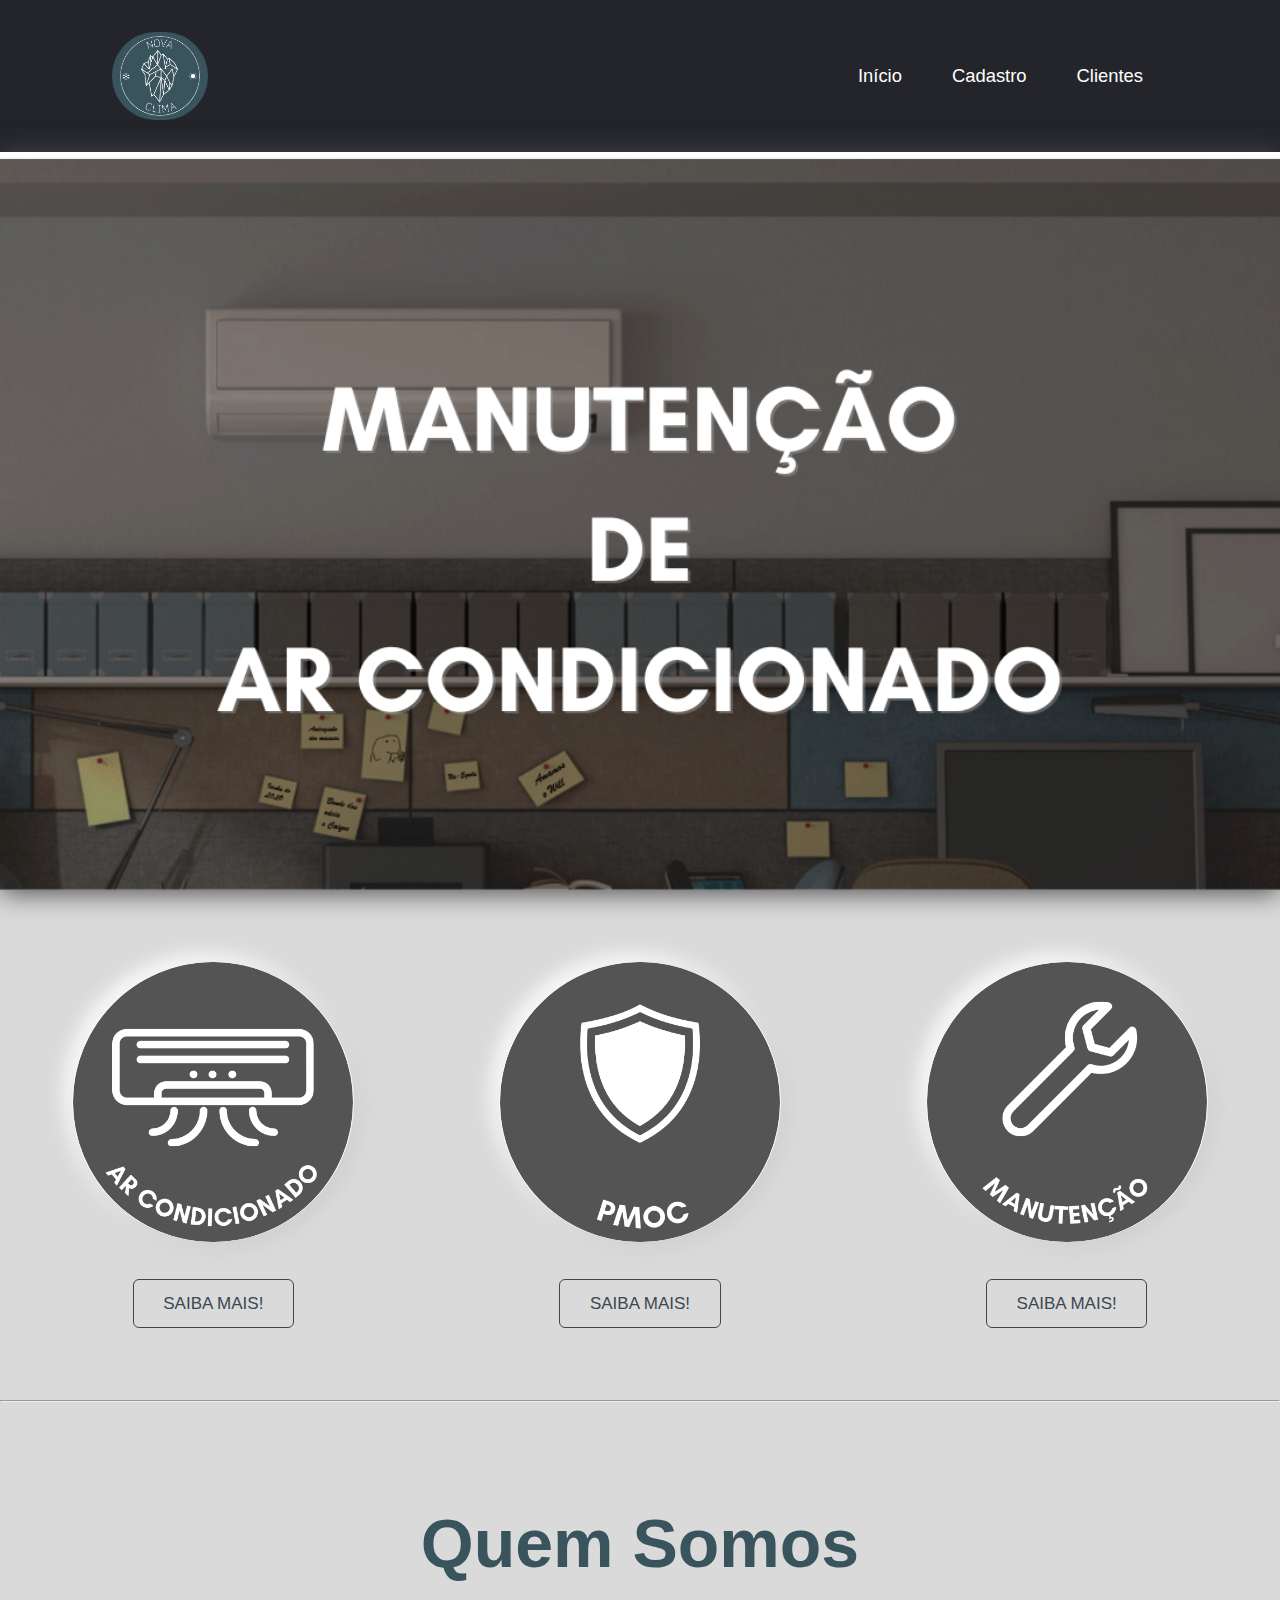
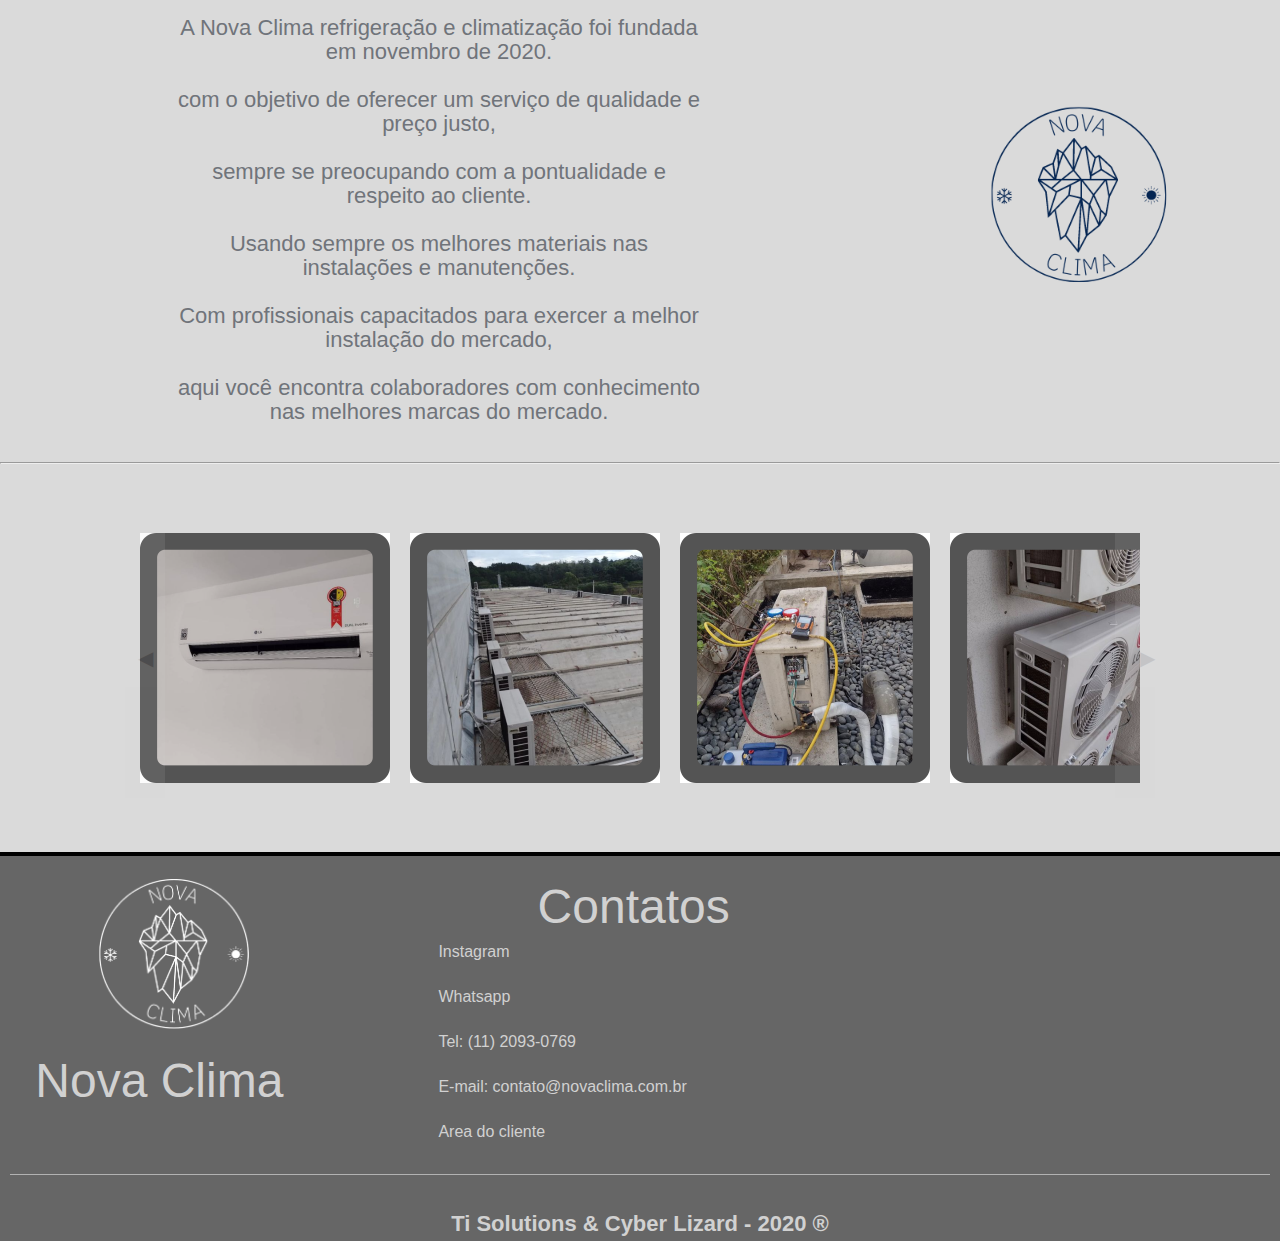
==== adm.html @ fc04b2df "ok" ====
<!doctype html>
<html lang="pt-br">

    <head>
        <meta charset="UTF-8">
        <meta http-equiv="X-UA-Compatible" content="IE=edge">
        <meta name="viewport" content="width=device-width, initial-scale=1.0">
        <link href="imagens/logo.png" rel="icon">
        <link href="css/reset.css" rel="stylesheet">
        <link href="css/style.css" rel="stylesheet">
        <link href="css/media.css" rel="stylesheet">
        <title>nova Clima</title>
    </head>
    
    <body>
        <header>
            <!-- section-home -->
            <section id="section-home">
            <nav class="nav-bar">
                <div class="logo">
                  <a href="index.html"><img src="imagens/logo.png" class="logo" /></a>
                </div>
                <div class="nav-list">
                    <ul>
                      <li class="nav-item"><a href="adm.html" class="nav-link"> Início</a></li>
                      <li class="nav-item"><a href="cad.html" class="nav-link"> Cadastro</a></li>
                      <li class="nav-item"><a href="listaCliente.html" class="nav-link"> Clientes</a></li>
                    </ul>
                </div>
            
    
                <div class="mobile-menu-icon">
                    <button onclick="menuShow()"><img class="icon" src="imagens/menu_white_36dp.svg" alt=""></button>
                </div>
            </nav>
            <div class="mobile-menu">
              <ul>
                <li class="nav-item"><a href="adm.html" class="nav-link"> Início</a></li>
                      <li class="nav-item"><a href="cad.html" class="nav-link"> Cadastro</a></li>
                      <li class="nav-item"><a href="listaCliente.html" class="nav-link"> Clientes</a></li>
              </ul>
        </header>

                <div class="banner-content">
                </div>
            </section>
             <!-- section-serviços -->
            <section id="section-servicos">
                <br>
                <br>
                <br>
                <br>
                <div class="servicos">
                    <a href="servicos.html#ArServ"><img src="imagens/ar.jpg" class="ar" /><br><button class="btn"> saiba mais! </button></a>
                    <a href="servicos.html#PmocServ"><img src="imagens/Pmoc.jpg" class="pmoc" /><br><button class="btn"> saiba mais! </button></a>
                    <a href="servicos.html#ManuServ"><img src="imagens/manutencao.jpg" class="manu" /><br><button class="btn"> saiba mais! </button></a>
                </div>
            </section>
            <br><br><br><br>
            <hr>
            <section id="section-quem_somos">
                    <h1>Quem Somos</h1>
                <table>
                    <tr>
                      
                        <td></td><td></td><td></td><td></td><td></td><td></td><td></td><td></td><td></td><td></td><td></td><td></td><td></td><td></td><td></td><td></td><td></td><td></td>
                        <td></td><td></td><td></td><td></td><td></td><td></td><td></td><td></td><td></td><td></td><td></td><td></td><td></td><td></td><td></td><td></td><td></td><td></td>
                        <td></td><td></td><td></td><td></td><td></td><td></td><td></td><td></td><td></td><td></td><td></td><td></td><td></td><td></td><td></td><td></td><td></td><td></td>
                      <td><p>A Nova Clima refrigeração e climatização foi fundada em novembro de 2020.</br><br>
                        com o objetivo de oferecer um serviço de qualidade e preço justo, <br><br>sempre se preocupando com a pontualidade e respeito ao cliente.<br><br>
                        Usando sempre os melhores materiais nas instalações e manutenções.<br><br> Com profissionais capacitados para exercer a melhor instalação do mercado, 
                        <br><br>aqui você encontra colaboradores com conhecimento nas melhores marcas do mercado.</p></td> 
                        <td></td><td></td><td></td><td></td><td></td><td></td><td></td><td></td><td></td><td></td><td></td><td></td><td></td><td></td><td></td><td></td><td></td><td></td>
                        <td></td><td></td><td></td><td></td><td></td><td></td><td></td><td></td><td></td><td></td><td></td><td></td><td></td><td></td><td></td><td></td><td></td><td></td>
                        <td></td><td></td><td></td><td></td><td></td><td></td><td></td><td></td><td></td><td></td><td></td><td></td><td></td><td></td><td></td><td></td><td></td><td></td>
                        <td><img  width="400" height="400" src='imagens/logoblk.png'/></td>
                    </tr>
                    
                   
                  </table>
            </section>
            <br>
            <br>
            <hr>
            <br>
            <br>
            <br>
            <section>
                <div class="container">
                    <button class="arrow-left control" aria-label="Previous image">◀</button>
                    <button class="arrow-right control" aria-label="Next Image">▶</button>
                    <div class="gallery-wrapper">
                      <div class="gallery">
                        <img src="imagens/1.png" alt="1" class="item current-item">
                        <img src="imagens/2.png" alt="2" class="item current-item">
                        <img src="imagens/3.png" alt="3" class="item current-item">
                        <img src="imagens/4.png" alt="4" class="item current-item">
                        <img src="imagens/5.png" alt="1" class="item current-item">
                        <img src="imagens/6.png" alt="2" class="item current-item">
                        <img src="imagens/7.png" alt="3" class="item current-item">
                        <img src="imagens/2.png" alt="2" class="item current-item">
                        <img src="imagens/3.png" alt="3" class="item current-item">
                        <img src="imagens/4.png" alt="4" class="item current-item">
                        <img src="imagens/5.png" alt="1" class="item current-item">
                        <img src="imagens/6.png" alt="2" class="item current-item">
                        <img src="imagens/7.png" alt="3" class="item current-item">
                        <img src="imagens/2.png" alt="2" class="item current-item">
                        <img src="imagens/3.png" alt="3" class="item current-item">
                        <img src="imagens/4.png" alt="4" class="item current-item">
                        <img src="imagens/5.png" alt="1" class="item current-item">
                        <img src="imagens/6.png" alt="2" class="item current-item">
                        <img src="imagens/7.png" alt="3" class="item current-item">
                        <img src="imagens/2.png" alt="2" class="item current-item">
                        <img src="imagens/3.png" alt="3" class="item current-item">
                        <img src="imagens/4.png" alt="4" class="item current-item">
                        <img src="imagens/5.png" alt="1" class="item current-item">
                        <img src="imagens/6.png" alt="2" class="item current-item">
                        <img src="imagens/7.png" alt="3" class="item current-item">
                      </div>
                    </div>
                  </div>
            </section>
        <main>
    </div>
    <br>
    <br>
    <br>
    <footer>
        <div class="wrapper">
            <div class="footer-box">
                <div class="company-footer">
                    <img src="imagens/logo.png" id="logofooter">
                    <h2>Nova Clima</h2>
                </div>
            </div>
            <div class="footer-box" id="section-contatos" class="sumir">
                <h2>Contatos</h2>
                <br>
                
                
                <ul class="footer-list">
   
                    <li>
                        <a href="https://www.instagram.com/_novaclima/" target="_blank" class="sumir">
                            <i class="fab fa-instagram"></i>
                            <span>Instagram</span>
                        </a>
                    </li>
                    <li>
                        <a href="https://api.whatsapp.com/send?phone=5511979642721&text=Ol%C3%A1%2C%20poderia%20me%20ajudar%3F" target="_blank" class="sumir">
                            <i class="fab fa-Whatsapp"></i>
                            <span>Whatsapp</span>
                        </a>
                    </li>
                    <li>
                        <a class="sumir">
                            <i class="fab fa-telefone"></i>
                            <span>Tel: (11) 2093-0769</span>
                        </a>
                    </li>
                    <li>
                        <a class="sumir">
                            <i class="fab fa-Email"></i>
                            <span>E-mail: contato@novaclima.com.br</span>
                        </a>
                    </li>
                    <li>
                        <a href="login.html" target="_blank" class="areacliente">
                            <i class="fab fa-Area"></i>
                            <span>Area do cliente</span>
                        </a>
                    </li>
                </ul>
            </div>
        </div>
        <div class="footer-bottom">
            <div class="wrapper">
                <p>Ti Solutions & Cyber Lizard - 2020 ®</p>
            </div>
        </div>
    </footer>
    <script src="script.js"></script><script src="scriptSlide.js"></script>
</body>

</html>
---- css/style.css ----
* {
    margin: 0;
    padding: 0;
}
body{
    background-color: #dadada;
}
html {
    font-family:'Open Sans', sans-serif;
}

textarea {
    font-family:'Open Sans', sans-serif;
}

a {
    transition: .5s;
}

p {
    color: #70747a;
    text-align: center;
    padding-top: 2rem;
    font-size: 22px;
    line-height: 24px;
    margin-left: 3em;
    margin-right: 3em;
}

h1 {
    font-size: 68px;
    color: #70747a;
    text-align: center;
    padding-top: 2em;
}

h2,h3 {
    font-size: 48px;
    color: #70747a;
    text-align: center;
    padding-top: 1rem;
    line-height: 24px;
}
p {
    font-size: 22px;
}

nav {
    position: relative;
}

section {
    padding-top: 0px;
}

@import url('https://fonts.googleapis.com/css2?family=Inter:wght@200;300;400;500&display=swap');
* {
    padding: 0;
    margin: 0;
    font-family: 'Inter', sans-serif;
}

header {
    background-color: #24252a;
    box-shadow: 0px 3px 10px #464646;
}

.nav-bar {
    display: flex;
    justify-content: space-between;
    padding: 2rem 7rem;

}

.logo {
    display: flex;
    align-items: center;
}

.logo h1 {
    color: #fff;
}

.nav-list {
    display: flex;
    align-items: center;
}

.nav-list ul {
    display: flex;
    justify-content: center;
    list-style: none;
}

.nav-item {
    margin: 0 15px;
    padding: 10px;
}

.nav-item:hover{
  color: #ffffff;
  background-color: #3b4753;
  padding: 9px;
  border-radius: 10px;
  display:  inline;
}

.nav-link {
    text-decoration: none;
    font-size: 1.15rem;
    color: #fff;
    font-weight: 500;
}

.login-button button {
    margin-top: 18px;
    border: none;
    padding: 15px 15px;
    border-radius: 5px;
    background-color:  rgb(58, 84, 94)!important;
}

.login-button button a {
  height: 80px;
    text-decoration: none;
    color: #fff;
    font-weight: 500;
    font-size: 1.1rem;
}

.login-button button:hover{
  color: rgb(100, 100, 100) !important;
    font-weight: bold !important;
    /*background-color: #4ba9ce !important;*/
    display: inline !important;
    padding: 15px 25px !important;
}

.mobile-menu-icon {
    display: none;
}

.mobile-menu {
    display: none;
}

@media screen and (max-width: 730px) {
    .nav-bar {
        padding: 1.5rem 4rem;
    }
    .nav-item {
        display: none;
    }
    .login-button {
        display: none;
    }
    .mobile-menu-icon {
        display: block;
    }
    .mobile-menu-icon button {
        background-color: transparent;
        border: none;
        cursor: pointer;
    }
    .mobile-menu ul {
        display: flex;
        flex-direction: column;
        text-align: center;
        padding-bottom: 1rem;
    }
    .mobile-menu .nav-item {
        display: block;
        padding-top: 1.2rem;
    }
    .mobile-menu .login-button {
        display: block;
        padding: 1rem 2rem;
    }
    .mobile-menu .login-button button {
        width: 100%;
    }
    .open {
        display: block;
    }
}
.logo {
  height: 80px!important;
  padding:4px!important;
  border-radius: 50px!important;
  animation: .6s!important;
  background-color: rgb(58, 84, 94)!important;
}

.logo:hover {
  height: 80px!important;
  padding: 5px!important;
  animation: .10s!important;
  border-radius: 80px!important;
  animation: .5s!important;
}

.banner-content {
    color: aliceblue;
    background-image: url('../imagens/banner.png');
    background-size: cover;
    background-position: center;
    padding-top: 43em;
    height: 50px;
    box-shadow: 0px 3px 25px #4d4d50;
    

}
.banner-content p {
    color: aliceblue;
    text-align: center;
    font-weight: bold;
}

.banner-content p h1 {
    color: aliceblue;
    text-align: center;
    font-weight: bold;
}

.banner-content li{
    color: aliceblue !important;
    display: flex;
    width: 9%;
    position: relative;
    margin-left: auto;
    margin-right: auto;
    padding-left: 0;
    font-family:'Open Sans', sans-serif !important;
}

.banner-content li:hover {
    color: white !important;
    font-weight: bold !important;
}

.mais_btn {
    font-size: 16px;
    color: white !important;
    font-weight: bold !important;
    text-decoration: none;
    width: 100px;
    padding: 14px 24px;
    background-color: rgb(98, 141, 158);
    border-radius: 10px;
}

.mais_btn:hover {
    color: rgb(100, 100, 100) !important;
    font-weight: bold !important;
    background-color: #a2e2fc !important;
    padding: 15px 25px;
}

.servicos {
    margin-left: 0;
    margin-right: 0;
    position: relative;
    display: flex;
    padding: 0;
}

.servicos a {
    text-decoration: none;
    color: #70747a;
    display: inline-block;
    text-align: center;
    position:static;
    font-size: 2em;
    margin-left: auto;
    margin-right: auto;
    position: relative;
    
}

.ar,.manu,.pmoc {
    height: 280px;
    width: 280px;
    padding-left: 1px;
    padding-right: 1px;
    display: flex;
    margin-left: auto;
    margin-right: auto;
    position: relative;
    animation: .5s;
    border-radius: 195px;
    background: #f7f7f7;
    box-shadow:  7px 7px 19px #cfcfcf,
                 -7px -7px 19px #ffffff;
}

.ar:hover,.manu:hover,.pmoc:hover {
    height: 285px;
    width: 285px;
    /*filter: invert(100%);*/
    animation: .10s;
    padding-left: 2px;
    padding-right: 2px;
    display: flex;
    margin-left: auto;
    margin-right: auto;
    position: relative;
}

form {
    color: rgb(0, 0, 0);
    background-size: cover;
    background-position: center;
    padding-top: 10em;
    padding-left: 2em;
    height: 120px;
}

form input {
    background-color: rgb(58, 84, 94);
    color: aliceblue;
    border-radius: 7px;
    border: none;
    padding: 10px;
    font-size: 30px;
    width: 400px;
    height: 50px;
}

form input ::placeholder {
    padding: 100px;
}

#assunto {
    background-color: transparent;
    color: rgb(97, 97, 97);
    border-radius: 10px;
    border-color: #24252a;
    width: 290px;
    height: 50px;
    font-size:larger;
}

#assunto option {
    width: 100px;
    height: 20px;
    color: #24252a;
    border:#24252a;
    background-color: #dadada;
    border-radius: 20px;
    display:  inline;
}

#btnEnviar {
    width: 150px !important;
    height: 40px !important;
    background-color: #70747a !important;
    color: aliceblue;
}

#btnEnviar:hover {
    color: rgb(255, 255, 255) !important;
    font-weight: bold !important;
    background-color: rgb(58, 84, 94) !important;
    display: inline !important;
    padding: 10px !important;
}

textarea {
    width: 300px;
    height: 150px;
    color: aliceblue;
    background-color: rgb(58, 84, 94);
    border: none;
    border-radius: 7px;
}

h1 {
    color: rgb(58, 84, 94);
    padding-top: 1.5em;
    padding-bottom: 0;
}

.gelo {
    display: flex;
    margin-left: auto;
    margin-right: auto;
    position: relative;
}

.btnVoltar {
    text-align: center;
    font-size: 20px;
    color: white !important;
    font-weight: bold !important;
    text-decoration: none !important;
    width: 100px;
    padding: 14px 24px;
    background-color: rgb(98, 141, 158);
    border-radius: 10px; 
    border: none;
    display: flex;
    margin-left: auto;
    margin-right: auto;
    position: relative;
}

.btnVoltar:hover {
    text-decoration: none;
    font-size: 22px;
    color: white !important;
    font-weight: bold !important;
    text-decoration: none;
    width: 100px;
    padding: 16px 26px;
    background-color: rgb(47, 123, 153);
    border-radius: 10px; 
}
#PMOCServ p{
    padding-left: 2em;
    align-items: center !important;
}

#ArServ p{
    padding-left: 2em;
    align-items: center !important;
}

#ManuServ{
    padding-left: 2em;
    align-items: center !important;
}

footer {
	background-color: #666 !important;
	padding: 10px!important;
	padding-bottom: 5px!important;
	border-top: 4px solid #000000!important;
}

footer h2, footer p, footer a, footer span {
	color: #D1D1D1!important;
}

footer h2 {
	font-weight: 300!important;
}

footer a {
	text-decoration: none!important;
}

footer ul {
	padding: 0!important;
}

footer li {
	list-style: none!important;
}

.footer-box {
	width: 31%!important;
	padding: 1%!important;
	float: left!important;
}

footer .wrapper:after {
	clear: both!important;
	content: ""!important;
	display: block!important;
}

.company-footer {
	width: 70%!important;
}

.company-footer h2 {
	margin-top: 20px!important;
}

.company-footer h2, .company-footer p {
	margin-bottom: 20px!important;
}

.footer-list li {
	margin-bottom: 15px!important;
}

.footer-list a {
	transition: 0.5s!important;
}

.footer-list a:hover {
	color: #FFF!important;
}

.footer-list li:after {
	clear: both!important;
	content: ""!important;
	display: block!important;
}

.articles-footer {
	width: 80%!important;
}

.footer-list.footer-article-list span {
	display: block!important;
	float: none!important;
}

.fab {
	font-size: 30px!important;
	margin-right: 10px!important;
	float: left!important;
}

.footer-list li span {
	float: left!important;
	height: 30px!important;
	line-height: 30px!important;
}

.footer-bottom {
	border-top: 1px solid #B2B2B2!important;
}

.footer-bottom p {
	font-weight: 600!important;
	margin-top: 5px!important;
}

#logofooter {
    height: 150px;
    padding-left: 28%;
}


form {
    text-align: center;
    
}

label {
    font-size: 25px;
}

.imgServ{
    border-radius: 21px;
    background: linear-gradient(225deg, #ffffff, #e6e6e6);
    box-shadow:  -24px 24px 51px #737373,
                 24px -24px 51px #ffffff;

}

.input {
    line-height: 28px;
    border: 2px solid transparent;
    border-bottom-color: #777;
    padding: .2rem 0;
    outline: none;
    background-color: transparent;
    color: #0d0c22;
    transition: .3s cubic-bezier(0.645, 0.045, 0.355, 1);
   }
   
   .input:focus, input:hover {
    outline: none;
    padding: .2rem 1rem;
    border-radius: 1rem;
    border-color: rgb(58, 84, 94);
   }
   
   .input::placeholder {
    color: #777;
   }
   
   .input:focus::placeholder {
    opacity: 0;
    transition: opacity .3s;
   }

   /* btn */
   .btn {
    --color: #3b4753;
    --color2: rgb(255, 255, 255);
    padding: 0.8em 1.75em;
    background-color: transparent;
    border-radius: 6px;
    border: .3px solid var(--color);
    transition: .5s;
    position: relative;
    overflow: hidden;
    cursor: pointer;
    z-index: 1;
    font-weight: 300;
    font-size: 17px;
    font-family: 'Roboto', 'Segoe UI', sans-serif;
    text-transform: uppercase;
    color: var(--color);
   }
   
   .btn::after, .btn::before {
    content: '';
    display: block;
    height: 100%;
    width: 100%;
    transform: skew(90deg) translate(-50%, -50%);
    position: absolute;
    inset: 50%;
    left: 25%;
    z-index: -1;
    transition: .5s ease-out;
    background-color: var(--color);
   }
   
   .btn::before {
    top: -50%;
    left: -25%;
    transform: skew(90deg) rotate(180deg) translate(-50%, -50%);
   }
   
   .btn:hover::before {
    transform: skew(45deg) rotate(180deg) translate(-50%, -50%);
   }
   
   .btn:hover::after {
    transform: skew(45deg) translate(-50%, -50%);
   }
   
   .btn:hover {
    color: var(--color2);
   }
   
   .btn:active {
    filter: brightness(.7);
    transform: scale(.98);
   }

   #input{
    line-height: 28px!important;
    border: 2px solid transparent!important;
    border-bottom-color: #777!important;
    padding: .2rem 0!important;
    outline:auto !important;
    background-color: transparent!important;
    color: #0d0c22!important;
    transition: .3s cubic-bezier(0.645, 0.045, 0.355, 1)!important;
   }

   .card {
    width: 190px;
    height: 254px;
    background: rgb(46, 44, 44);
    transition: all 300ms;
    border-radius: 14px;
    margin-left: auto;
    margin-right: auto;
    position: relative;
    padding: auto;
   }
   
   .card:hover {
    opacity: 0.8;
    transform: scale(1.10);
   }

   .container {
    position: relative;
    padding: 15px;
    max-width: 1000px;
    margin: 0 auto;
  }
  
  .gallery-wrapper {
    overflow-x: auto;
  }
  
  .arrow-left,
  .arrow-right {
    position: absolute;
    top: 0;
    left: 0;
    right: auto;
    bottom: 0;
    font-size: 20px;
    line-height: 250px;
    background-color: #dadada;
    width: 40px;
    color: #0d0c22;
    transition: all 600ms ease-in-out;
    opacity: 0.1;
    border: none;
  }
  
  .arrow-left:hover,
  .arrow-right:hover {
    opacity: 3;
  }
  
  .arrow-right {
    right: 0;
    left: auto;
    text-align: right;
  }
  
  .gallery {
    display: flex;
    flex-flow: row nowrap;
    gap: 20px;
  }
  
  .item {
    width: 250px;
    height: 250px;
    flex-shrink: 0;
    transition: all 600ms ease-in-out;
    opacity: 0.5;
  }
  
  .current-item {
    opacity: 1;
  }
  
  .gallery-wrapper::-webkit-scrollbar {
    display: none;
  }
  
  .gallery-wrapper {
    -ms-overflow-style: none;
    scrollbar-width: none;
  }
  
  @media screen and (max-width: 600px) {
    .footer-bottom,.company-footer {
      display: none;
    }
  }
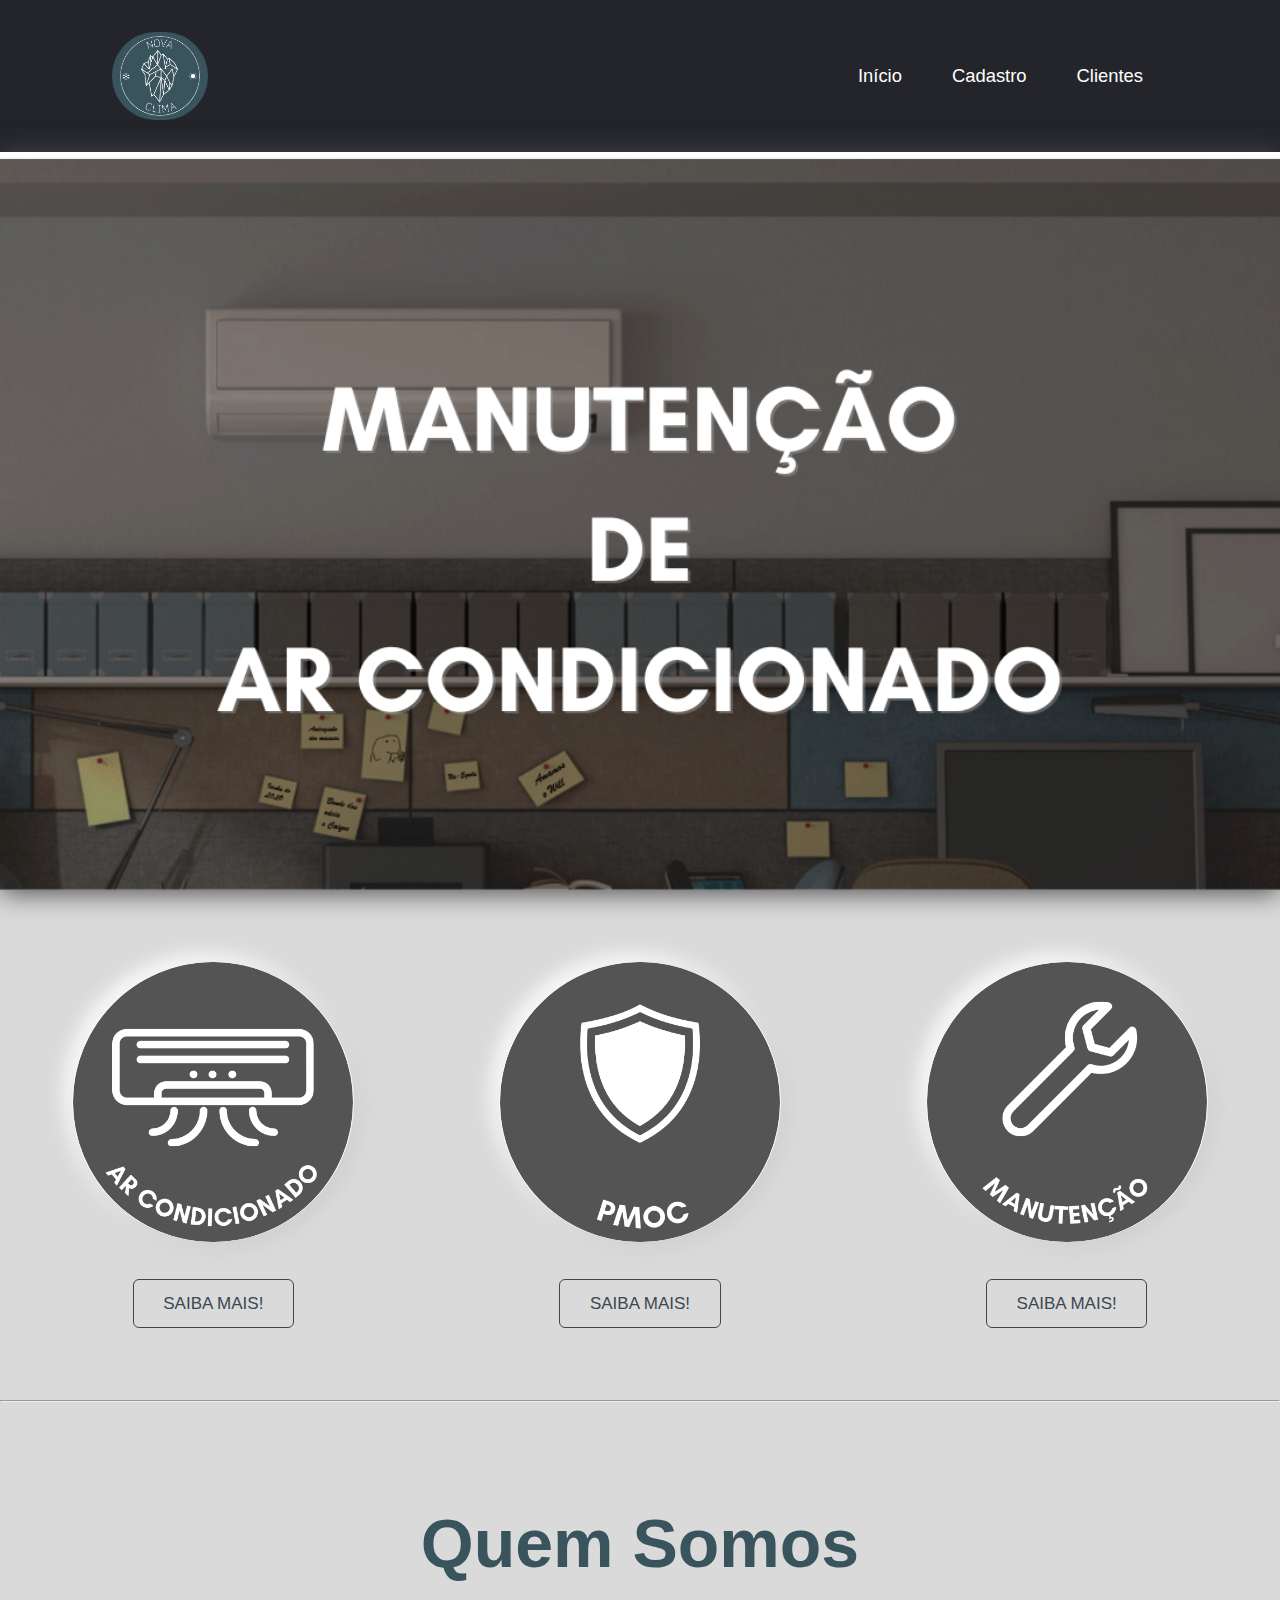
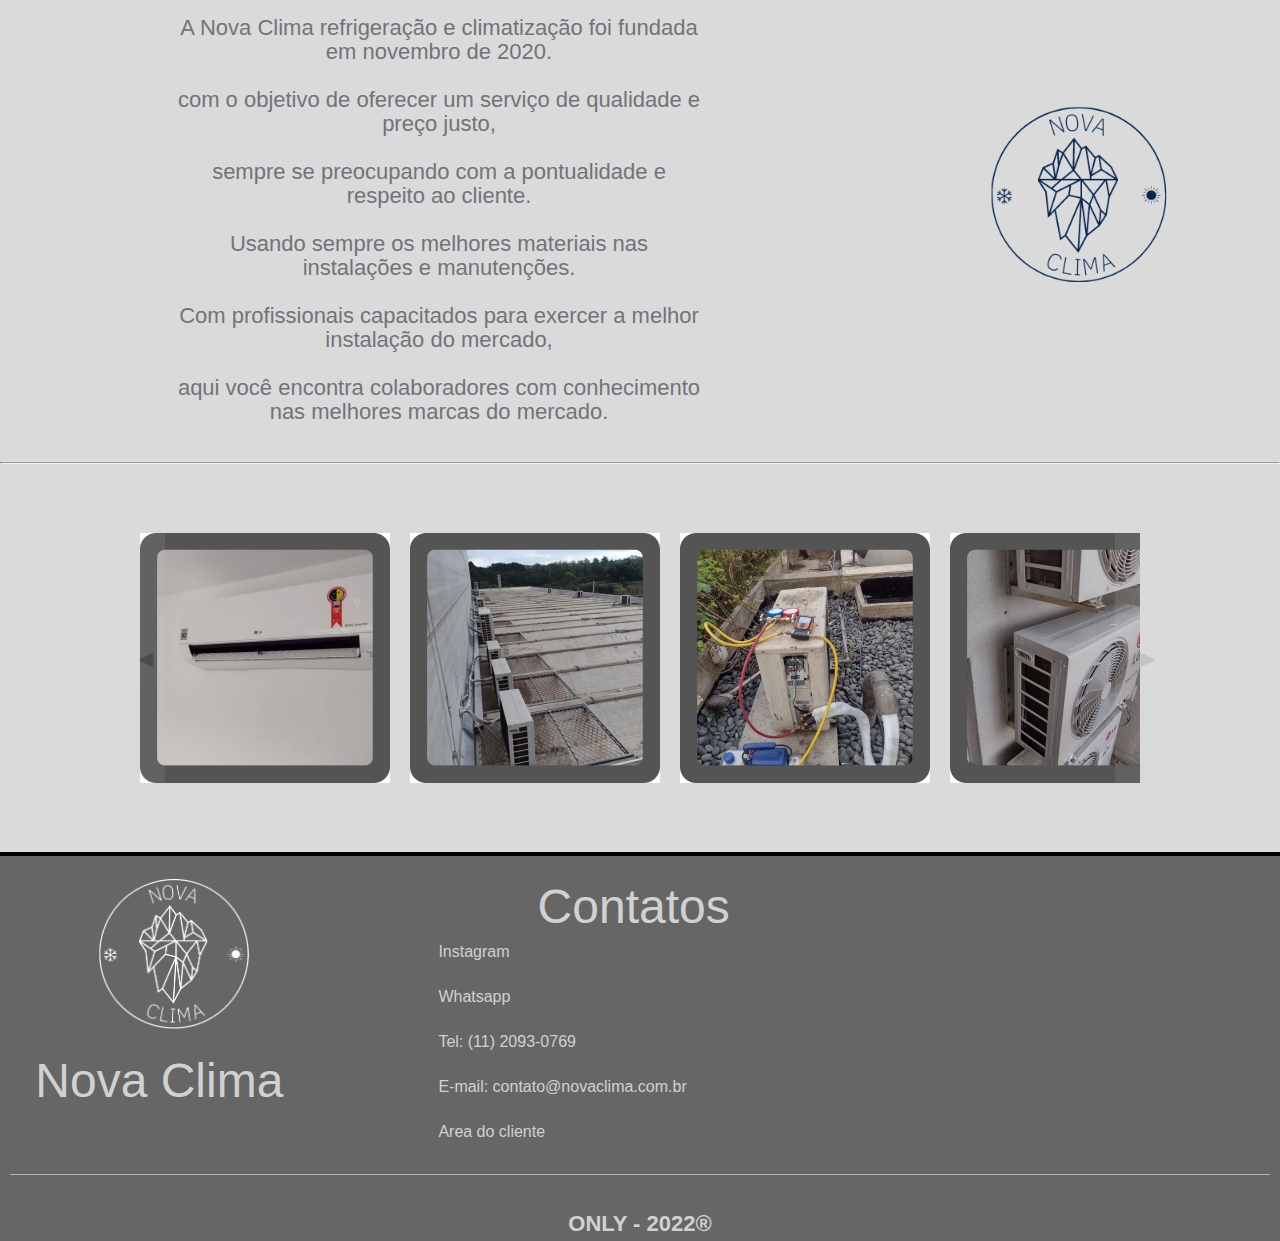
==== commit 4042f6bd: "ONLY - 2022®" ====
--- a/adm.html
+++ b/adm.html
@@ -175,7 +175,7 @@
         </div>
         <div class="footer-bottom">
             <div class="wrapper">
-                <p>Ti Solutions & Cyber Lizard - 2020 ®</p>
+                <p>ONLY - 2022®</p>
             </div>
         </div>
     </footer>
